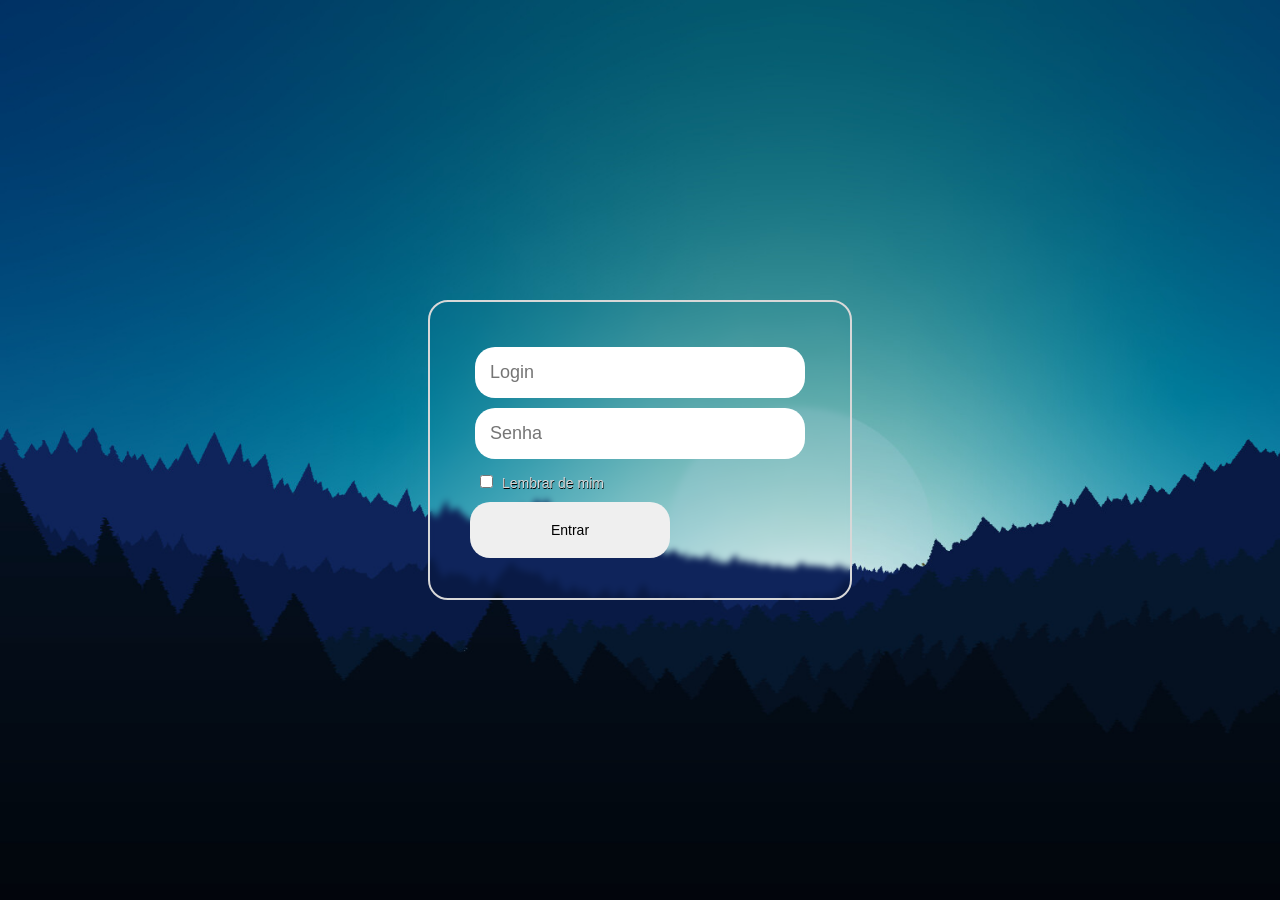
==== index.html @ 354354d4 "First commit Add first files, some fixes to be done yet" ====
<!DOCTYPE html>
<html lang="en">
<head>
    <meta charset="UTF-8">
    <meta name="viewport" content="width=device-width, initial-scale=1.0">
    <title>Document</title>
    <link rel="stylesheet" href="style.css">
</head>
<body>
    <div class="wrapper">
        <form>
            <div class="login">
                <input type="text" name="login" id="login" placeholder="Login" required>
                <br>
                <input type="password" name="password" id="senha" placeholder="Senha" required>
            </div>

            <div class="remember">
                <input type="checkbox" name="remember" id="lembrar">
                <label for="lembrar">Lembrar de mim</label>
            </div>

            <div class="button">
                <button type="submit">Entrar</button>
            </div>
        </form>
    </div>
</body>
</html>
---- style.css ----
*{
    margin: 0;
    padding: 0;
}

body{
    display: flex;
    justify-content: center;
    align-items: center;
    height: 100vh;
    background: url(img.jpg);
    background-repeat: no-repeat;
    background-size: cover;
}

.wrapper{
    display: flex;
    justify-content: center;
    flex-direction: column;
    border: solid 2px rgb(216, 216, 216);
    padding: 40px;
    border-radius: 20px;
    backdrop-filter: blur(3px);
}

input[type="text"],input[type="password"]{
    padding: 15px;
    margin: 5px;
    border-radius: 20px;
    border: 0px;
    font-size: 18px;
    font-family: 'Lucida Sans', 'Lucida Sans Regular', 'Lucida Grande', 'Lucida Sans Unicode', Geneva, Verdana, sans-serif;
    width: 300px;
}

.remember{
    margin: 10px;
}

label{
    margin: 5px;
    font-size: 14px;
    font-family: 'Lucida Sans', 'Lucida Sans Regular', 'Lucida Grande', 'Lucida Sans Unicode', Geneva, Verdana, sans-serif;
    color: rgb(216, 216, 216);
    text-shadow: 0.5px 0.5px 0.5px black;
}
/*fix*/
.wrapper > .button{
    align-self: center;
    justify-content: center;
}

button{
    width: 200px;
    padding: 20px;
    border-radius: 20px;
    border: 0px;
    font-family: 'Lucida Sans', 'Lucida Sans Regular', 'Lucida Grande', 'Lucida Sans Unicode', Geneva, Verdana, sans-serif;
    font-size: 14px;
}

button:hover{
    cursor: pointer;
}

button:active{
    transform: scale(1.05);
}
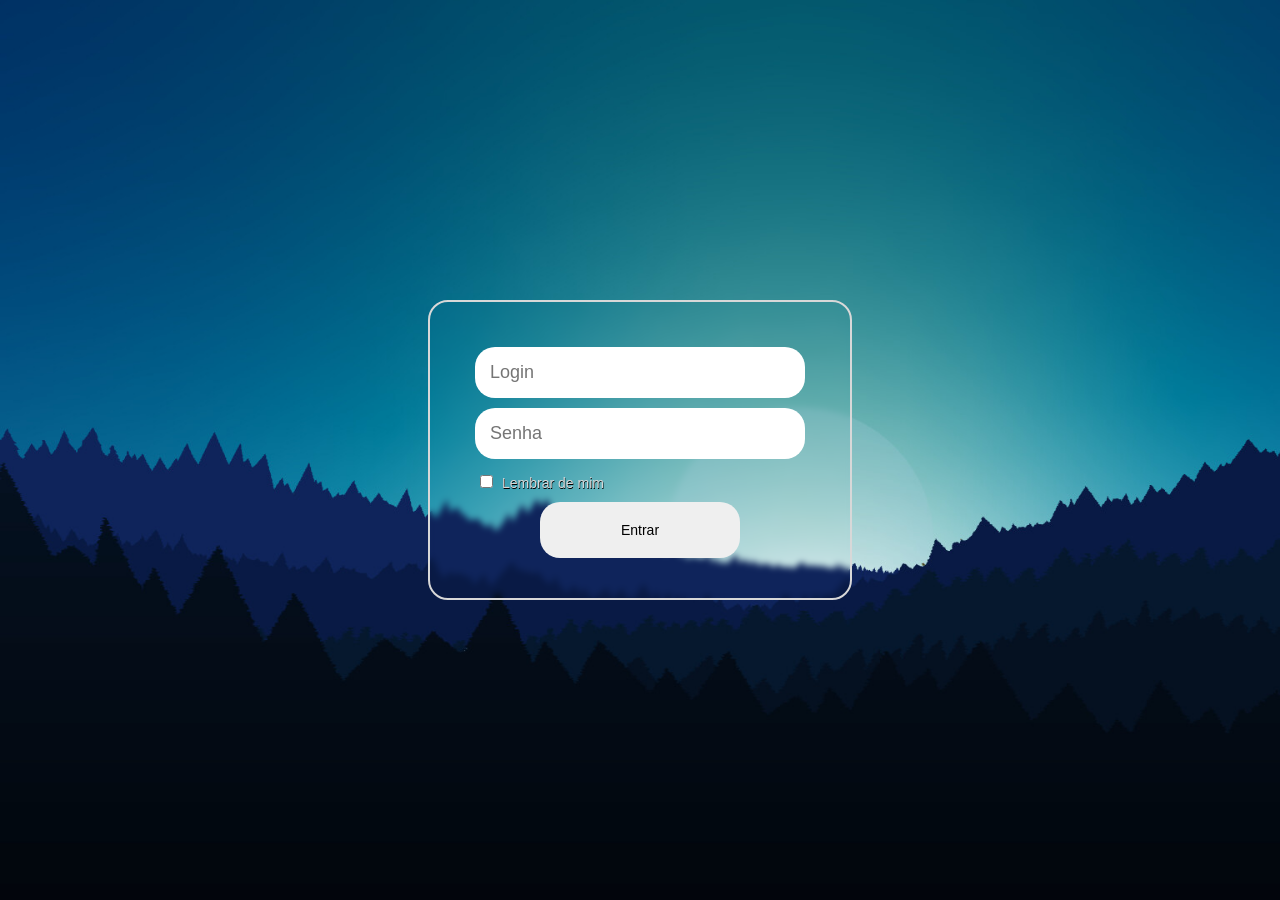
==== commit 8fba81f6: "Fix form on HTML Inverted Form and .wrapper div" ====
--- a/index.html
+++ b/index.html
@@ -7,8 +7,9 @@
     <link rel="stylesheet" href="style.css">
 </head>
 <body>
-    <div class="wrapper">
-        <form>
+    <form>
+        <div class="wrapper">
+            
             <div class="login">
                 <input type="text" name="login" id="login" placeholder="Login" required>
                 <br>
@@ -23,7 +24,8 @@
             <div class="button">
                 <button type="submit">Entrar</button>
             </div>
-        </form>
-    </div>
+          
+        </div>
+    </form>
 </body>
-</html>+</html>
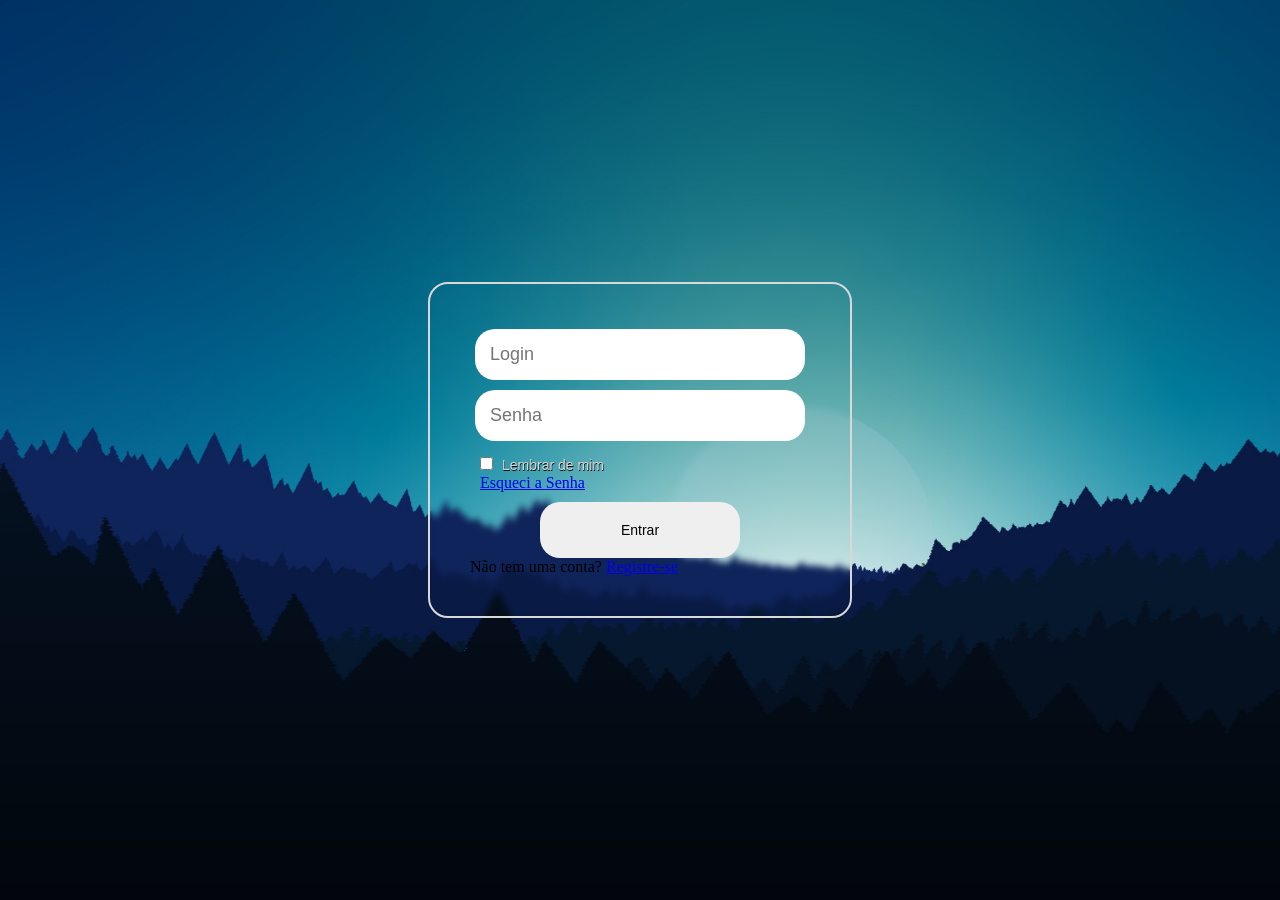
==== commit 2eab59cc: "Add new fields Forgot password, register" ====
--- a/index.html
+++ b/index.html
@@ -9,7 +9,7 @@
 <body>
     <form>
         <div class="wrapper">
-            
+        
             <div class="login">
                 <input type="text" name="login" id="login" placeholder="Login" required>
                 <br>
@@ -17,15 +17,22 @@
             </div>
 
             <div class="remember">
-                <input type="checkbox" name="remember" id="lembrar">
-                <label for="lembrar">Lembrar de mim</label>
+                <div class="check">
+                    <input type="checkbox" name="remember" id="lembrar">
+                    <label for="lembrar">Lembrar de mim</label>
+                </div>
+                <a href="#">Esqueci a Senha</a>
             </div>
 
             <div class="button">
                 <button type="submit">Entrar</button>
             </div>
-          
-        </div>
+
+            <div class="register">
+                <p>Não tem uma conta? <a href="#">Registre-se</a></p>
+            </div>
+         
+        </div>    
     </form>
 </body>
 </html>
--- a/style.css
+++ b/style.css
@@ -44,10 +44,9 @@
     color: rgb(216, 216, 216);
     text-shadow: 0.5px 0.5px 0.5px black;
 }
-/*fix*/
-.wrapper > .button{
+
+.button{
     align-self: center;
-    justify-content: center;
 }
 
 button{
@@ -65,4 +64,4 @@
 
 button:active{
     transform: scale(1.05);
-}+}
